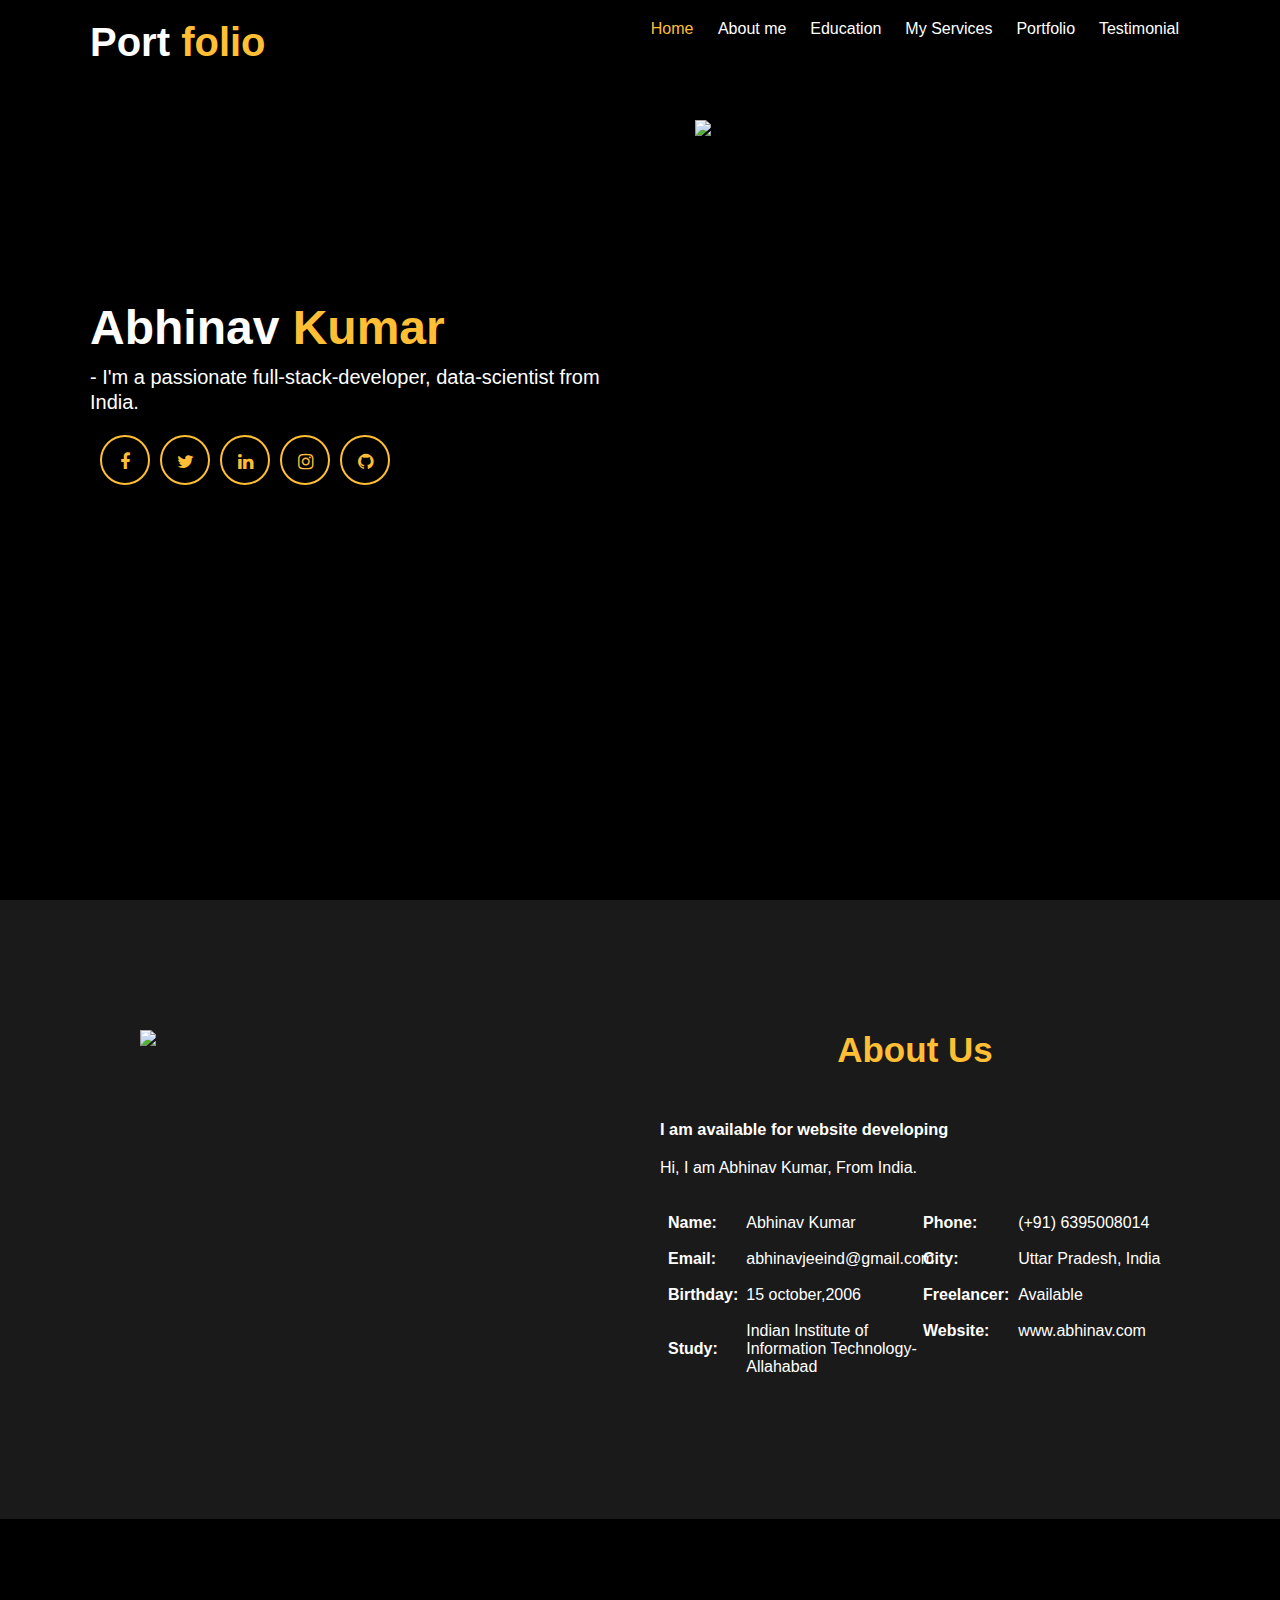
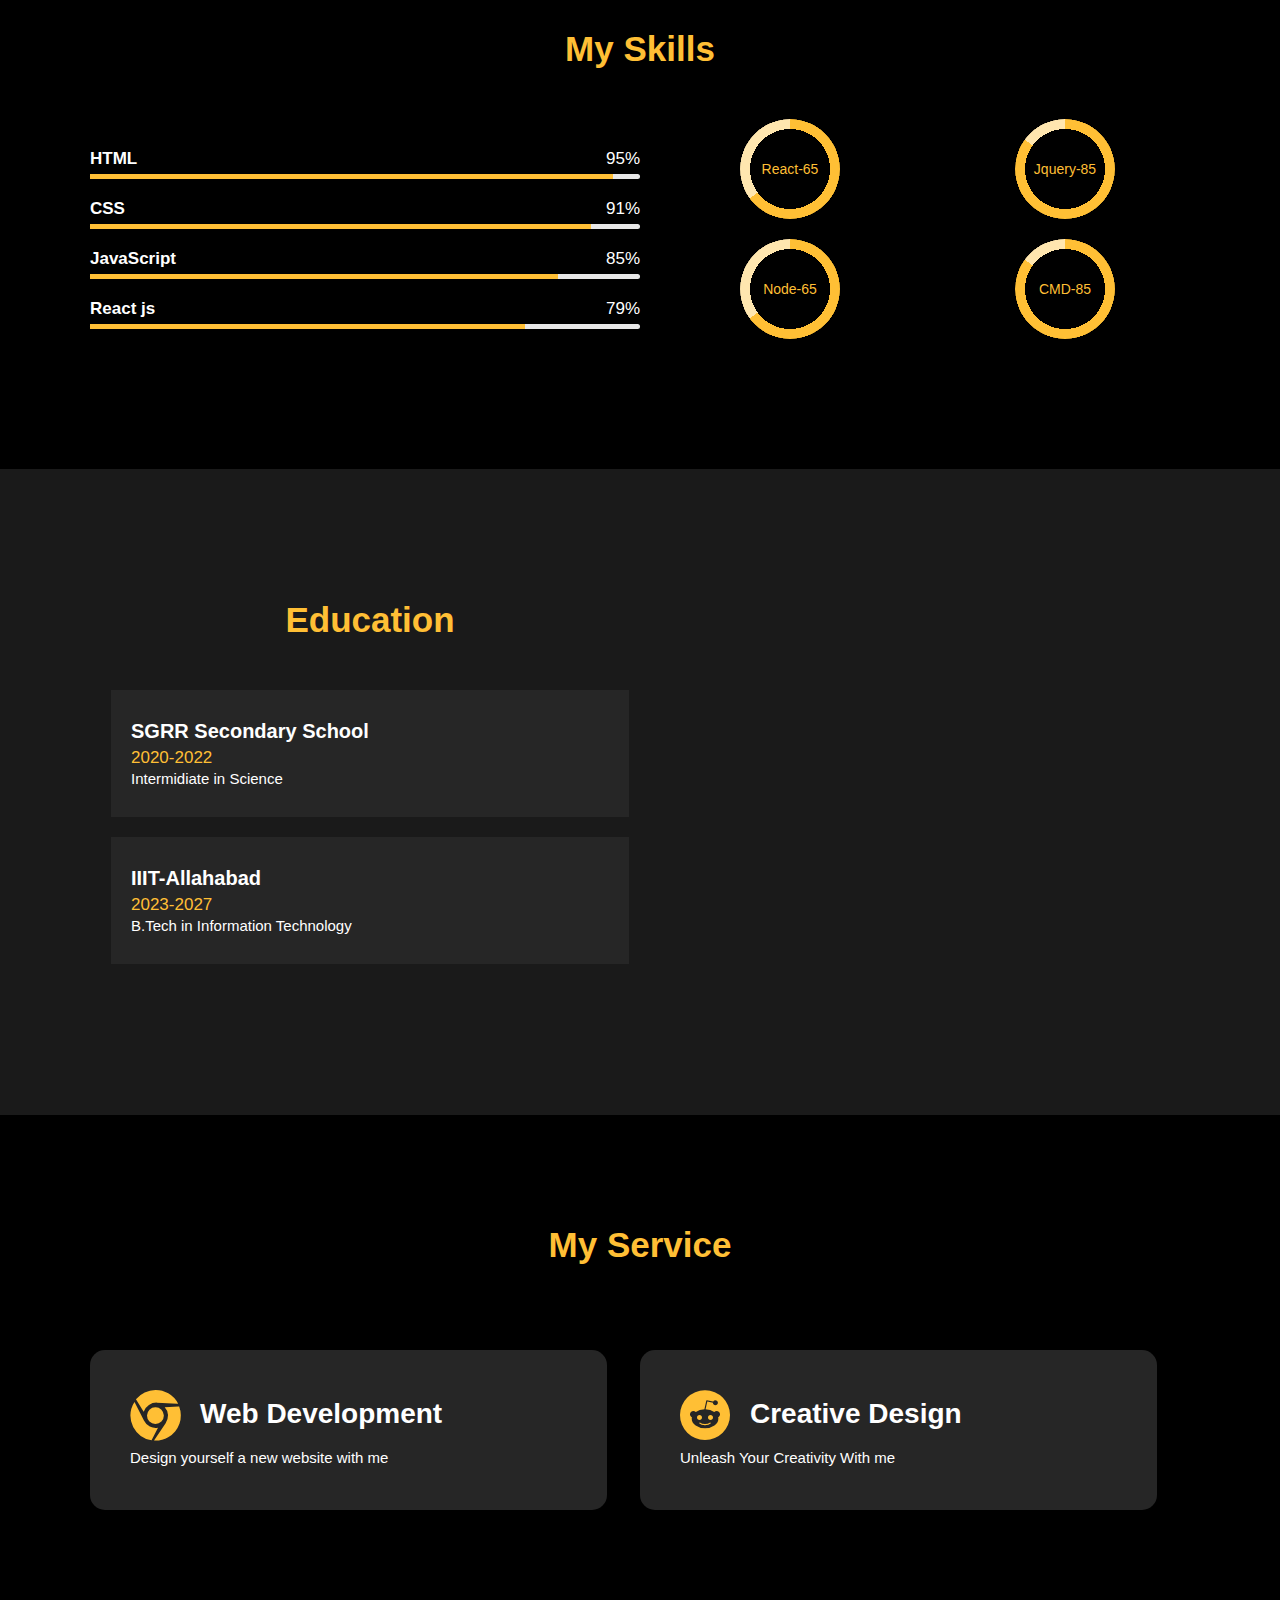
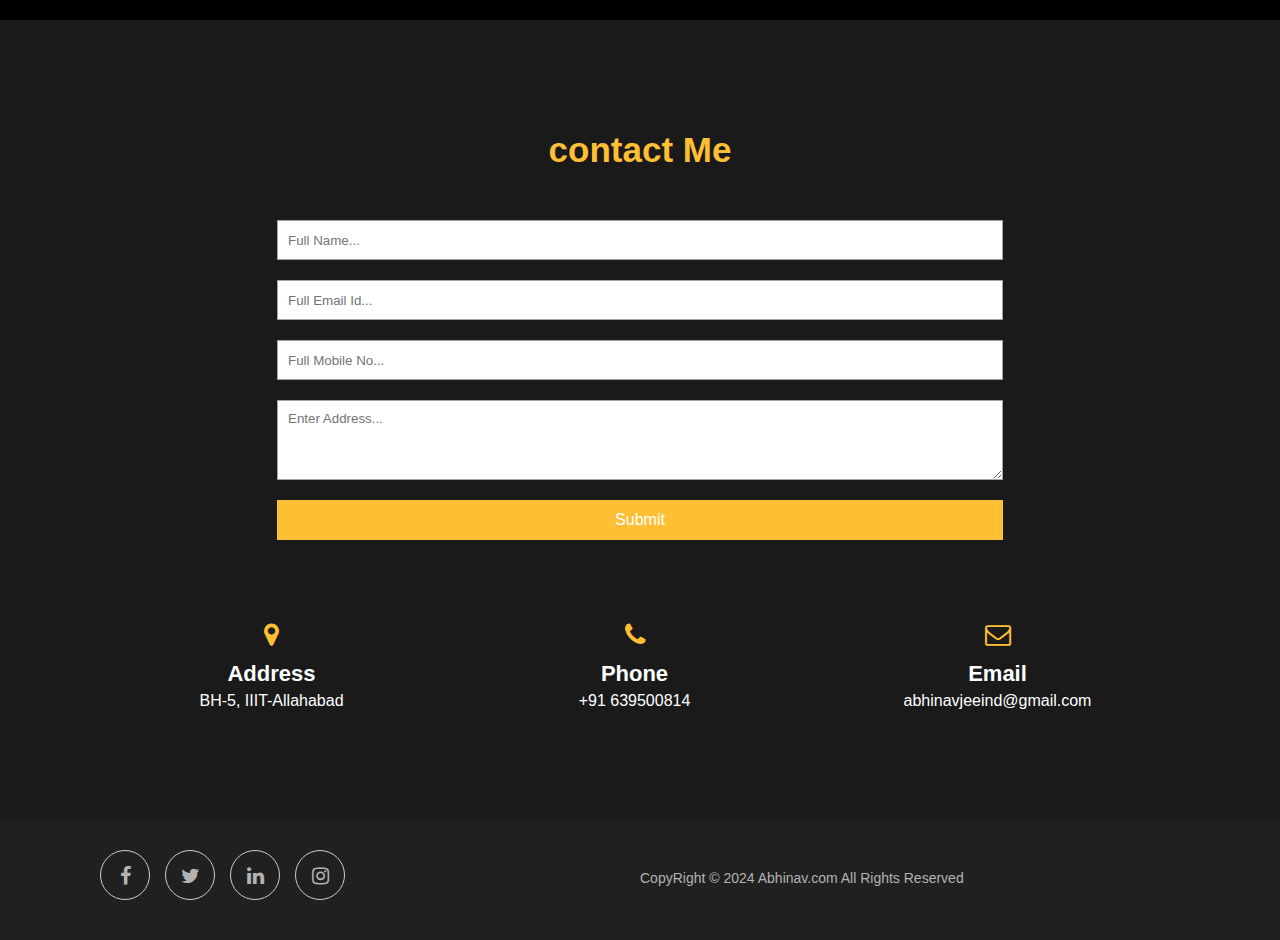
==== index.html @ 5dc14498 "Add files via upload" ====
<!-----META SECTION----->
 <!DOCTYPE html>
 <html>
 <head>
 <title>Student Portfolio Website Template</title>
 <meta charset="utf-8">
 <meta name="viewport" content="width=device-width, initial-scale=1">
 <link rel="stylesheet" href="https://maxcdn.bootstrapcdn.com/font-awesome/4.7.0/css/font-awesome.min.css">
 <link rel="stylesheet" href="style.css">
 </head>
 <body>
    <!-----MENU SECTION------>
<div class="main-panel">
    <div class="container">
      <div class="width-33 logo">Port <span class="span-col">folio</span>
      </div>
      <div class="width-66">
        <nav>
          <a href="#">
            <span class="span-col">Home</span>
          </a>
          <a href="#">About me</a>
          <a href="#">Education</a>
          <a href="#">My Services</a>
          <a href="#">Portfolio</a>
          <a href="#">Testimonial</a>
        </nav>
      </div>
    </div>
    <!------MAIN BANNERR------>
<div class="container ">
    <div class="width-50">
      <div class="banner-section">
        
        <h1>Abhinav <span class="span-col">Kumar</span>
        </h1>
        <h2>- I'm a passionate full-stack-developer, data-scientist from India.</h2>
        <a href="#">
          <i class="fa fa-facebook"></i>
        </a>
        <a href="#">
          <i class="fa fa-twitter"></i>
        </a>
        <a href="#">
          <i class="fa fa-linkedin"></i>
        </a>
        <a href="#">
          <i class="fa fa-instagram"></i>
        </a>
        <a href="#">
          <i class="fa fa-github"></i>
        </a>
      </div>
    </div>
    <div class="width-50">
      <img src="images/about-us.png">
    </div>
  </div>
  </div>
  <!------ABOUT US SECTION------>
<div class="main-section bg-lightgrey">
    <div class="container">
      <div class="width-50">
        <img src="images/about-us.png" class="about-img">
      </div>
      <div class="width-50">
        <div class="about-us">
          <h2 class="heading-text">About Us</h2>
          <h3>I am available for website developing</h3>
          <p>Hi, I am Abhinav Kumar, From India. </p>
          <div class="width-50 mt-20">
            <table cellspacing="8" cellpadding="8">
              <tr>
                <th>Name:</th>
                <td>Abhinav Kumar</td>
              </tr>
              <tr>
                <th>Email:</th>
                <td>abhinavjeeind@gmail.com</td>
              </tr>
              <tr>
                <th>Birthday:</th>
                <td> 15 october,2006</td>
              </tr>
              <tr>
                <th>Study:</th>
                <td> Indian Institute of Information Technology- Allahabad</td>
              </tr>
            </table>
          </div>
          <div class="width-50 mt-20">
            <table cellspacing="8" cellpadding="8">
              <tr>
                <th>Phone:</th>
                <td>(+91) 6395008014</td>
              </tr>
              <tr>
                <th>City:</th>
                <td>Uttar Pradesh, India</td>
              </tr>
              <tr>
                <th>Freelancer:</th>
                <td> Available</td>
              </tr>
              <tr>
                <th>Website:</th>
                <td> www.abhinav.com</td>
              </tr>
            </table>
          </div>
        </div>
      </div>
    </div>
  </div>
  <!------SKILL SECTION------>
<div class="main-section">
    <div class="container">
      <h2 class="heading-text">My Skills</h2>
      <div class="width-50">
        <div class="skill">
          <b>HTML</b>
          <span>95%</span>
          <div>
            <span style="width:95%"></span>
          </div>
        </div>
        <div class="skill">
          <b>CSS</b>
          <span>91%</span>
          <div>
            <span style="width:91%"></span>
          </div>
        </div>
        <div class="skill">
          <b>JavaScript</b>
          <span>85%</span>
          <div>
            <span style="width:85%"></span>
          </div>
        </div>
        <div class="skill">
          <b>React js</b>
          <span>79%</span>
          <div>
            <span style="width:79%"></span>
          </div>
        </div>
      </div>
      <div class="width-50">
        <div class="width-50">
          <div role="progressbar" aria-valuenow="65" aria-valuemin="0" aria-valuemax="100" style="--value:65">React-65</div>
        </div>
        <div class="width-50">
          <div role="progressbar" aria-valuenow="85" aria-valuemin="0" aria-valuemax="100" style="--value:85">Jquery-85</div>
        </div>
        <div class="width-50">
          <div role="progressbar" aria-valuenow="65" aria-valuemin="0" aria-valuemax="100" style="--value:65">Node-65</div>
        </div>
        <div class="width-50">
          <div role="progressbar" aria-valuenow="85" aria-valuemin="0" aria-valuemax="100" style="--value:85">CMD-85</div>
        </div>
      </div>
    </div>
  </div>
  <!------EXPERIENCE SECTION------>
<div class="main-section bg-lightgrey">
    <div class="container">
      <div class="edu-exp">
        <h2 class="heading-text">Education</h2>
        <div class="experience-list">
          <div class="experience-content">
            <h2>SGRR Secondary School </h2>
            <h3>2020-2022</h3>
            <p>Intermidiate in Science</p>
          </div>
        </div>
        <div class="experience-list">
          <div class="experience-content">
            <h2>IIIT-Allahabad</h2>
            <h3>2023-2027</h3>
            <p>B.Tech in  Information Technology</p>
          </div>
        </div>
      </div>
          </div>
  </div>
  <!------SERVICE SECTION------>
<div class="main-section">
    <div class="container">
      <h2 class="heading-text">My Service</h2>
      <div class="width-50">
        <div class="service-list">
          <i class="fa fa-chrome"></i>
          <h3>Web Development</h3>
          <p>Design yourself a new website with me</p>
        </div>
      </div>
     <div class="width-50">
        <div class="service-list">
          <i class="fa fa-reddit"></i>
          <h3>Creative Design</h3>
          <p>Unleash Your Creativity With me</p>
        </div>
      </div>
    </div>
  </div>
  <!------TESTIMONIAL SECTION------>
<div class="main-section contact bg-lightgrey">
    <div class="container">
      <h2 class="heading-text">contact Me</h2>
      <div class="width-100">
        <form>
          <input type="text" placeholder="Full Name...">
          <input type="text" placeholder="Full Email Id...">
          <input type="text" placeholder="Full Mobile No...">
          <textarea placeholder="Enter Address..."></textarea>
          <button type="submit">Submit</button>
        </form>
      </div>
      <div class="width-33">
        <h3>
          <i class="fa fa-map-marker"></i>
        </h3>
        <h4>Address</h4>
        <p>BH-5, IIIT-Allahabad</p>
      </div>
      <div class="width-33">
        <h3>
          <i class="fa fa-phone"></i>
        </h3>
        <h4>Phone</h4>
        <p>+91 639500814</p>
      </div>
      <div class="width-33">
        <h3>
          <i class="fa fa-envelope-o"></i>
        </h3>
        <h4>Email</h4>
        <p>abhinavjeeind@gmail.com</p>
      </div>
    </div>
  </div>
  <!------FOOTER SECTION------>
<div class="footer">
    <div class="container">
      <div class="footer-sect social-icon width-50">
        <a href="#">
          <i class="fa fa-facebook"></i>
        </a>
        <a href="#">
          <i class="fa fa-twitter"></i>
        </a>
        <a href="#">
          <i class="fa fa-linkedin"></i>
        </a>
        <a href="#">
          <i class="fa fa-instagram"></i>
        </a>
      </div>
      <div class="footer-sect mt-20 width-50">CopyRight © 2024 Abhinav.com  All Rights Reserved</div>
    </div>
  </div>
---- style.css ----
/*****COMMON CSS SECTION*****/
* {
	box-sizing: border-box;
	margin: 0;
	padding: 0;
	-outline: 0;
	font-family:  sans-serif, arial;
}
html, body 
	{
	font-size: 14px;
	font-weight: 400;
	background: #000000;
	color: #fff;
}
.container {
	width: 1100px;
	margin: 0px auto;
	display: table;
}
.width-33 {
	width: 33%;
	float: left;
}
.width-66 {
	width: 66%;
	float: left;
}
/*****MENU SECTION*****/
.main-panel {
	width: 100%;
	float: left;
	padding-top: 20px;
	padding-bottom: 50px;
	height: 100vh;
}

.logo {
	font-size: 40px;
	font-weight: 600;
}

.span-col {
	color: #ffbf35;
}

nav {
	float: right;
}

nav a {
	text-decoration: none;
	font-size: 16px;
	font-weight: 500;
	margin-left: 20px;
	color: white;
}
/*****Main BANNER*****/
.width-50 {
	float: left;
	width: 50%;
}
.banner-section {
	width: 100%;
	float: left;
	margin-top: 25vh;
}
.banner-section h1 {
	font-size: 48px;
	margin-top: 10px;
	font-weight: bolder;
}
.banner-section h2 {
	font-size: 20px;
	line-height: 25px;
	margin-top: 10px;
	font-weight: 400;
}
.banner-section a {
	float: left;
	text-decoration: none;
	font-size: 18px;
	margin-top: 20px;
	border-radius: 50%;
	text-align: center;
	border: 2px solid #ffbf35;
	color: #ffbf35;
	margin-left: 10px;
	height: 50px;
	width: 50px;
	line-height: 50px;
}
/*****Main BANNER IMAGE*****/
.main-panel img {
	margin-top: 10%;
	width: 100%;
	margin-left: 10%;
}
/*ABOUT US SECTION*/
.main-section {
	width: 100%;
	float: left;
	padding: 110px 0px 110px 0px;
}
.width-100 {
	width: 100%;
	float: left;
}
.mt-20 {
	margin-top: 20px;
}
.heading-text {
	width: 100%;
	float: left;
	font-size: 35px;
	text-align: center;
	margin-bottom: 50px;
	color: #ffbf35;
}
.about-img {
	width: 100%;
	padding: 0px 50px;
	margin-top: 20px;
}
.about-us {
	width: 100%;
	float: left;
	padding: 20px;
}
.about-us p {
	font-size: 16px;
	margin-top: 15px;
	line-height: 27px;
}
table {
	width: 100%;
}
table th,
table td {
	font-size: 16px;
	text-align: left;
	padding: 5px 0px;
}
/*****SKILL SECTION*****/
.skill {
	margin-top: 30px;
	font-size: 17px;
}

.skill span {
	float: right;
}

.skill div {
	width: 100%;
	float: left;
	margin-top: 5px;
	background: #e7e7e7;
	border-radius: 10px;
}

.skill div span {
	background: #ffbf35;
	height: 5px;
	float: left;
}

div[role="progressbar"] {
	color: #ffbf35;
	margin-left: 100px;
	margin-bottom: 20px;
	width: 100px;
	;
	height: 100px;
	;
	border-radius: 50%;

	place-items: center;
	display: grid;

	--pgPercentage: var(--value);
	background: radial-gradient(closest-side, black 80%, transparent 0 99.9%, black 0),
		conic-gradient(#ffbf35 calc(var(--pgPercentage) * 1%), #ffe6af 0);

}
/*****EXPERIENCE SECTION*****/
.bg-lightgrey {
	background-color: #1a1a1a;
}
.edu-exp {
	padding: 10px 0px;
	width: 48%;
	margin: 1%;
	float: left;
	padding-left: 10px;
}
.experience-list {
	width: 100%;
	float: left;
	padding: 30px 10px;
	background: #262626;
	margin-bottom: 20px;
}
.experience-content {
	width: 100%;
	float: left;
	margin-left: 10px;
}
.experience-content h2 {

	font-weight: 600;
	margin-bottom: 5px;
	font-size: 20px;
}
.experience-content h3 {
	color: #ffbf35;
	font-weight: 500;
	margin-bottom: 2px;
	font-size: 17px;
}
.experience-content p {
	font-size: 15px;
}
/*SERVICE SECTION*/
.service-list {
	padding: 40px;
	margin-top: 35px;
	background: #262626;
	border-radius: 15px;
	width: 94%;
	float: left;
}

.service-list i {
	font-size: 50px;
	color: #ffbf35;
	width: 70px;
	float: left;
}

.service-list h3 {
	font-size: 28px;
	margin-top: 8px;
	margin-bottom: 15px;
}

.service-list p {
	font-size: 15px;
	line-height: 25px;
}
/*****TESTIMONIAL SECTION*****/
.testimonial {
	width: 32%;
	float: left;
	margin-right: 1%;
	margin-top: 50px;
}

.testimonial-content {
	background: #262626;
	color: #cfcfcf;
	width: 100%;
	float: left;
	padding: 0px 20px 20px 20px;
	font-size: 16px;
	line-height: 28px;
	position: relative;
	text-align: center
}

.testimonial i {
	color: #ffbf35;
	font-size: 35px;
	margin-top: 60px;
}

.testimonial-img {
	width: 100%;
	float: left;
	text-align: center;
	position: absolute;
	left: 0px;
	top: -35px;
}

.testimonial-img img {
	width: 80px;
	height: 80px;
	border: 3px solid white;
	border-radius: 50%;
}

.testimonial-name {
	width: 100%;
	float: left;
}

.testimonial-name h5 {
	color: #ffbf35;
	font-size: 20px;
	margin-top: 10px;
}

.testimonial-name p {
	font-size: 16px;
}
/*PORTFOLIO SECTION*/
.gallery {
	width: 100%;
	float: left;
	margin-top: 30px;
}
.gallery img {
	height: auto;
	width: 95%;
	margin-bottom: 20px;
}
/*CONTACT US SECTION*/
.contact form {
	width: 66%;
	margin: 0px auto;
}
.contact input,
textarea {
	width: 100%;
	float: left;
	margin-bottom: 20px;
	height: 40px;
	padding: 10px;
	border: 1px solid #a1a1a1;
}
.contact textarea {
	height: 80px;
}
.contact button {
	width: 100%;
	float: left;
	margin-bottom: 20px;
	height: 40px;
	padding: 10px;
	background: #ffbf35;
	color: #fff;
	border: none;
	font-size: 16px;
}
.contact h3 {
	font-size: 26px;
	text-align: center;
	margin-top: 60px;
	color: #ffbf35;
}
.contact h4 {
	font-size: 22px;
	text-align: center;
	margin-top: 10px;
}
.contact p {
	text-align: center;
	font-size: 16px;
	margin-top: 5px;
}
/*****FOOTER SECTION*****/
.footer {
	background-color: #202020;
	padding: 30px 0px 40px 0px;
	width: 100%;
	float: left;
}
.footer-sect {
	color: #b3b3b3;
}
.footer-sect a {
	color: #b3b3b3;
	margin-left: 10px;
	text-decoration: none;
	font-size: 18px;
	text-align: center;
}
.social-icon a i {
	width: 50px;
	height: 50px;
	border: 1px solid #cdcdcd;
	line-height: 50px;
	font-size: 20px;
	border-radius: 50%;
}
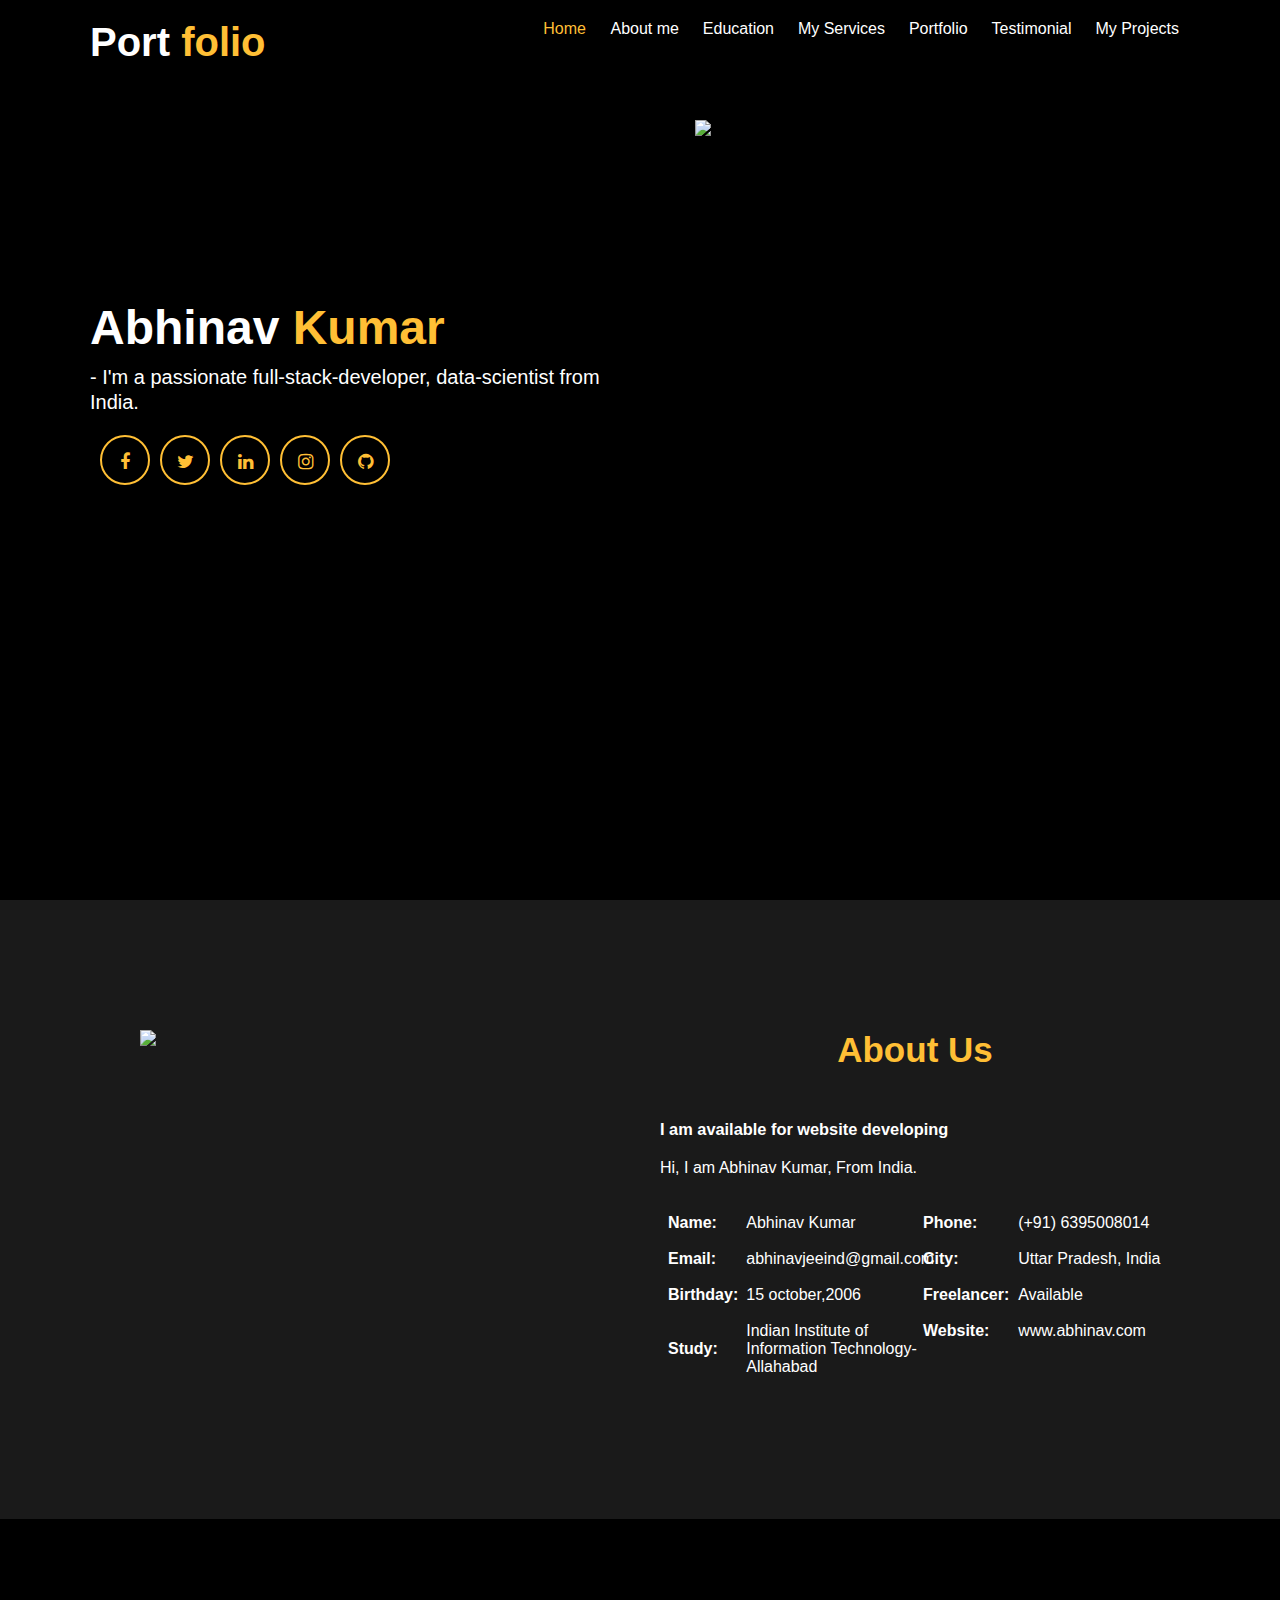
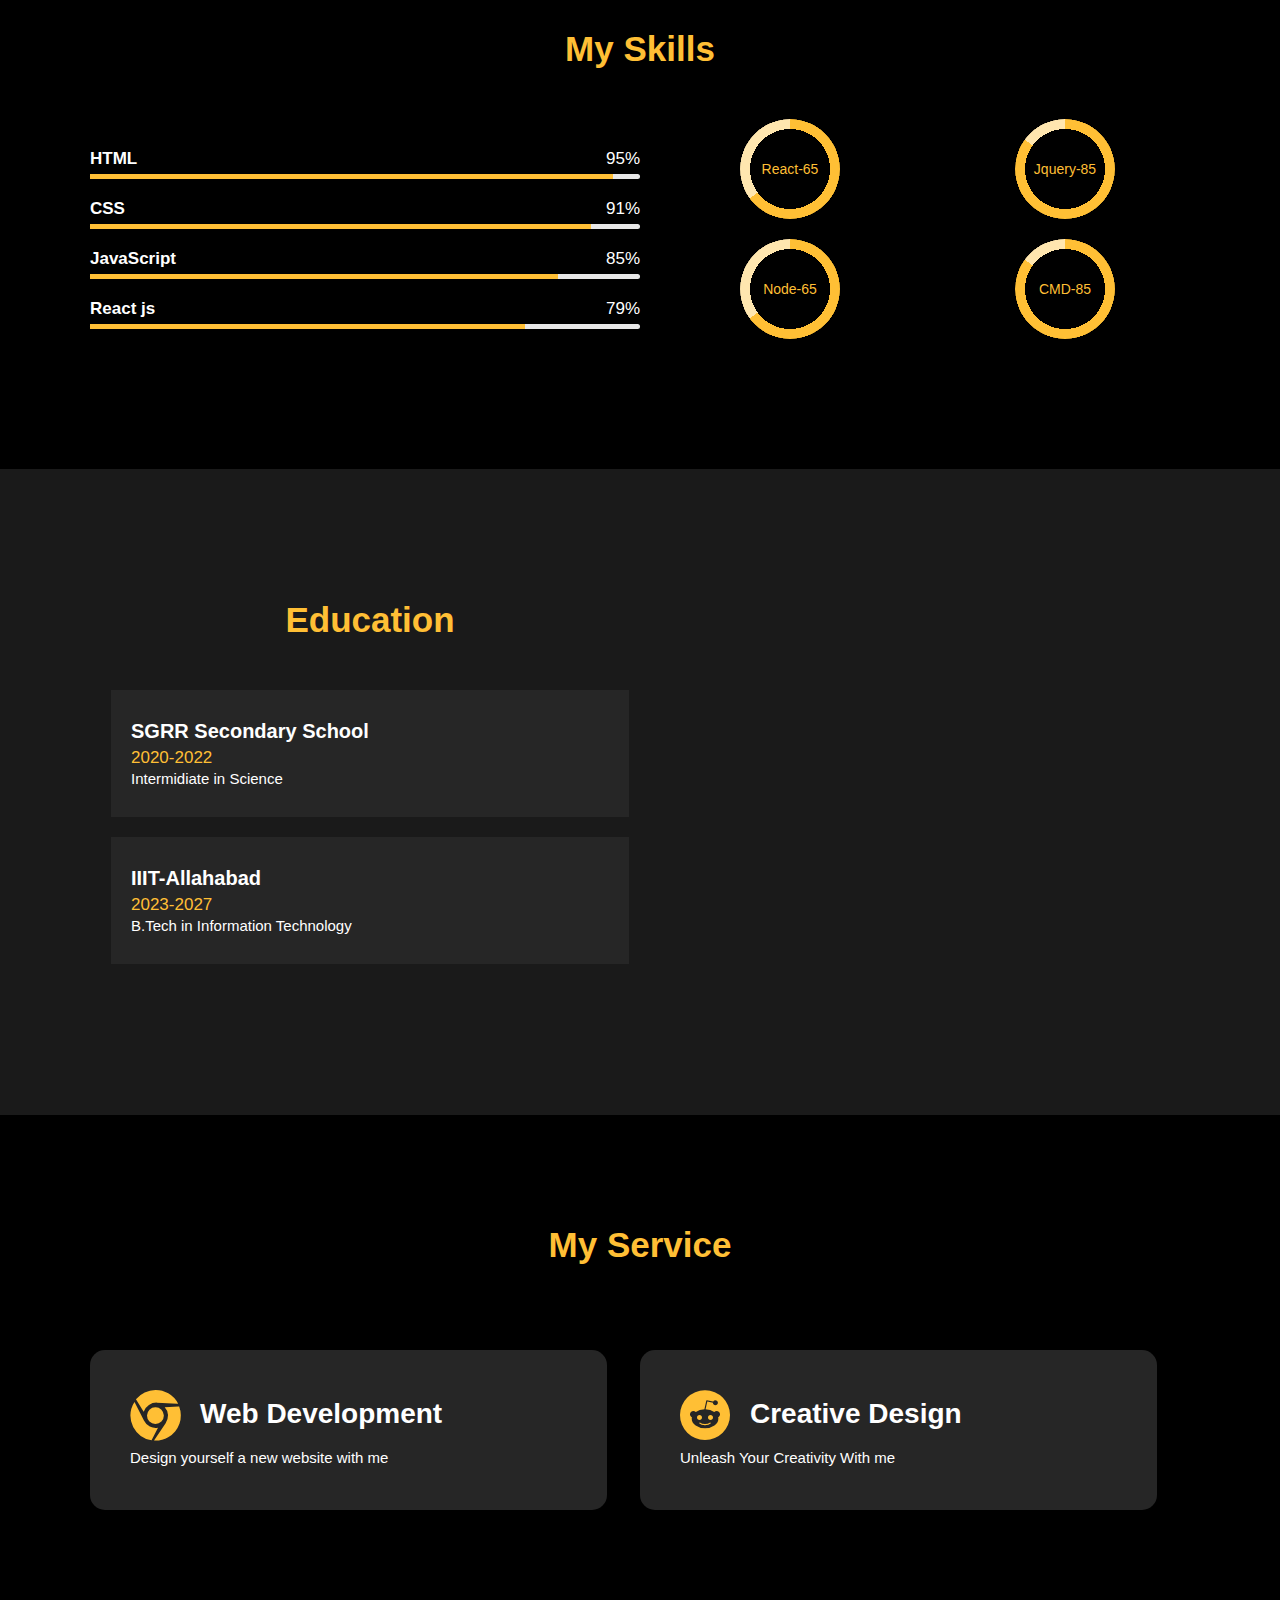
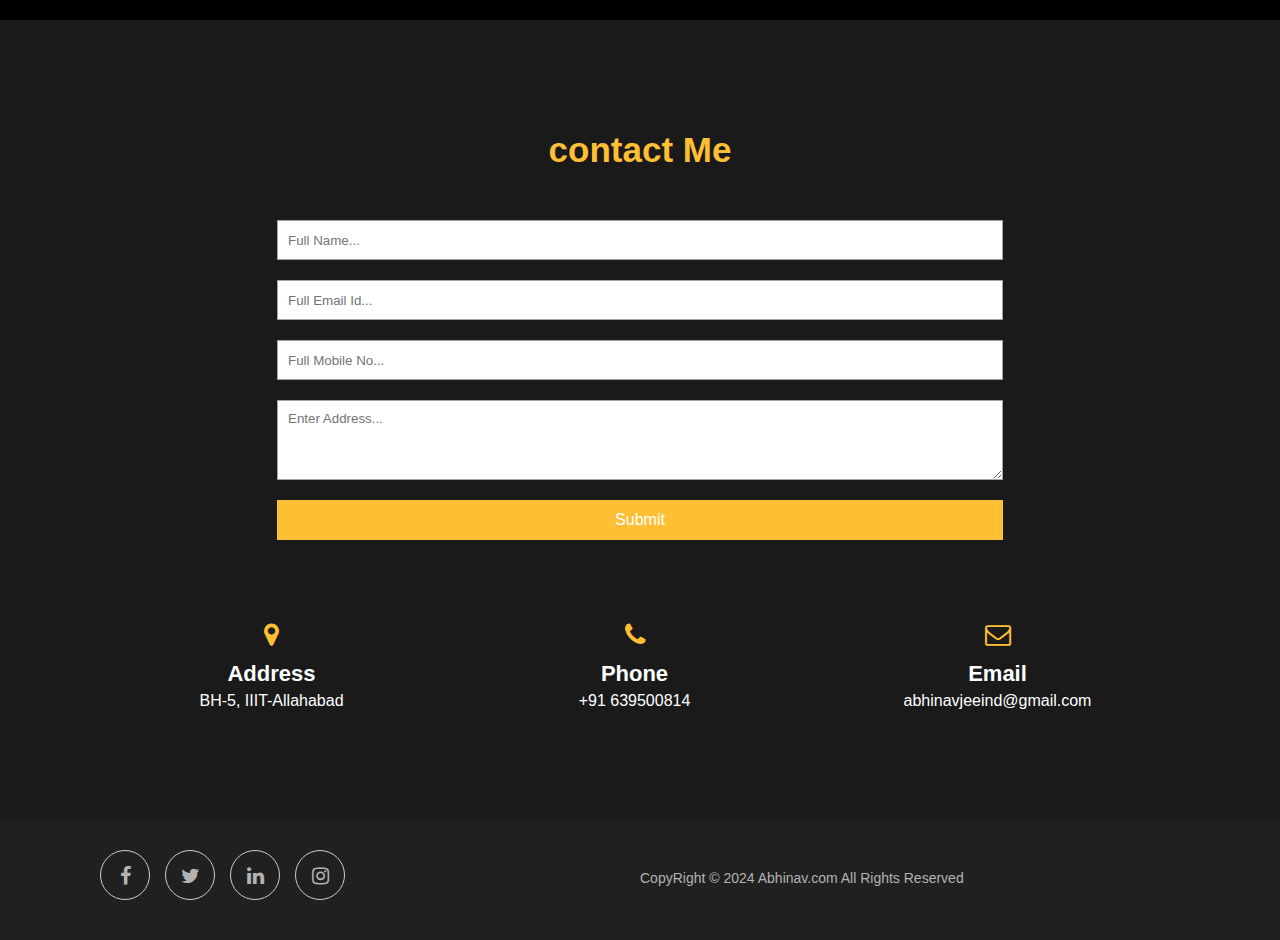
==== commit 9f3482f0: "index.html" ====
--- a/index.html
+++ b/index.html
@@ -24,6 +24,7 @@
           <a href="#">My Services</a>
           <a href="#">Portfolio</a>
           <a href="#">Testimonial</a>
+          <a href="myproject.html">My Projects</a>
         </nav>
       </div>
     </div>
@@ -259,4 +260,4 @@
       </div>
       <div class="footer-sect mt-20 width-50">CopyRight © 2024 Abhinav.com  All Rights Reserved</div>
     </div>
-  </div>+  </div>
